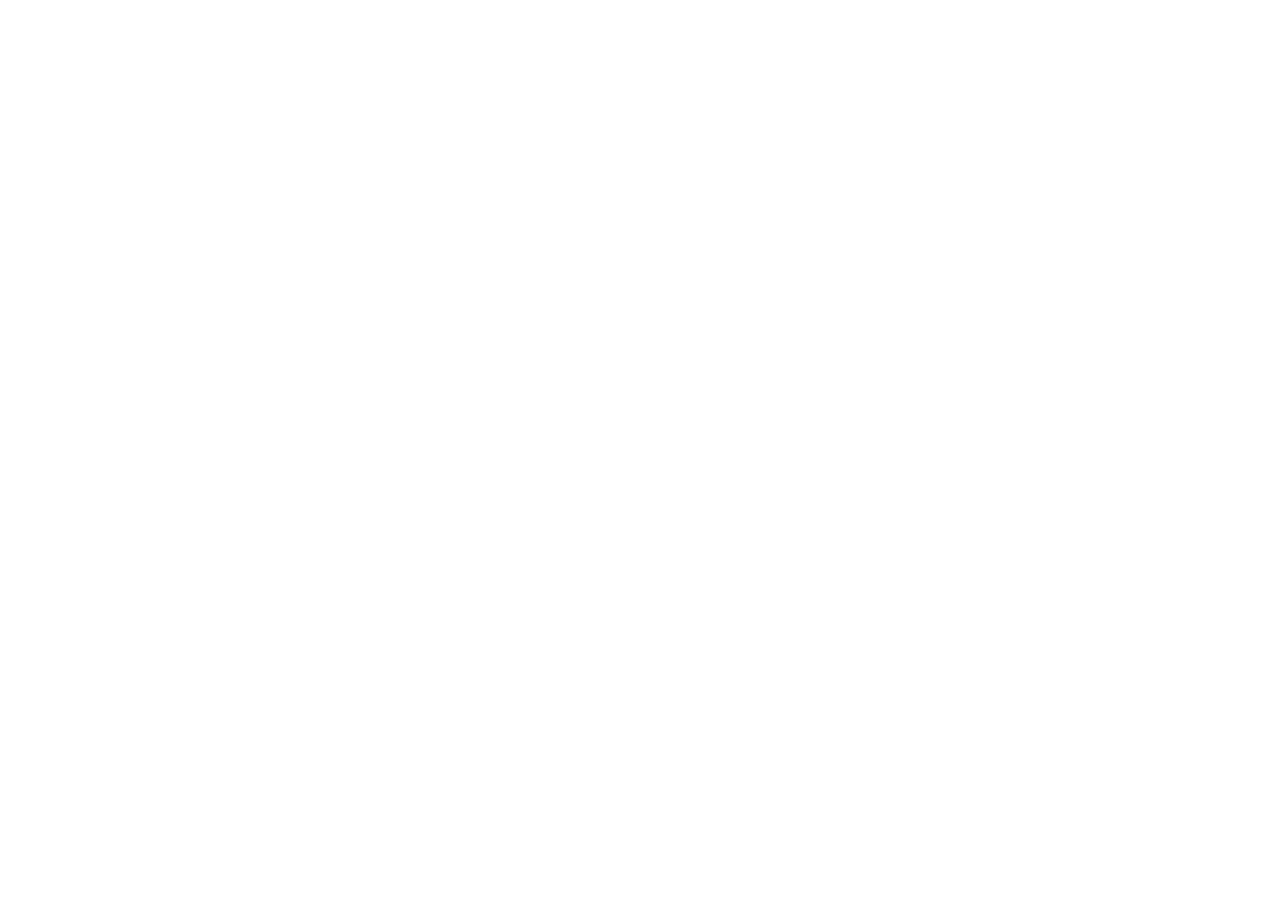
==== index.html @ 651088ca "Primeiro commit: Criando os arquivos basicos." ====
<!DOCTYPE html>
<html lang="en">
<head>
    <meta charset="UTF-8">
    <meta name="viewport" content="width=device-width, initial-scale=1.0">
    <link href="https://cdn.jsdelivr.net/npm/bootstrap@5.3.8/dist/css/bootstrap.min.css" rel="stylesheet" integrity="sha384-sRIl4kxILFvY47J16cr9ZwB07vP4J8+LH7qKQnuqkuIAvNWLzeN8tE5YBujZqJLB" crossorigin="anonymous">
    <title>Document</title>
</head>
<body>

    
    
</body>
</html>
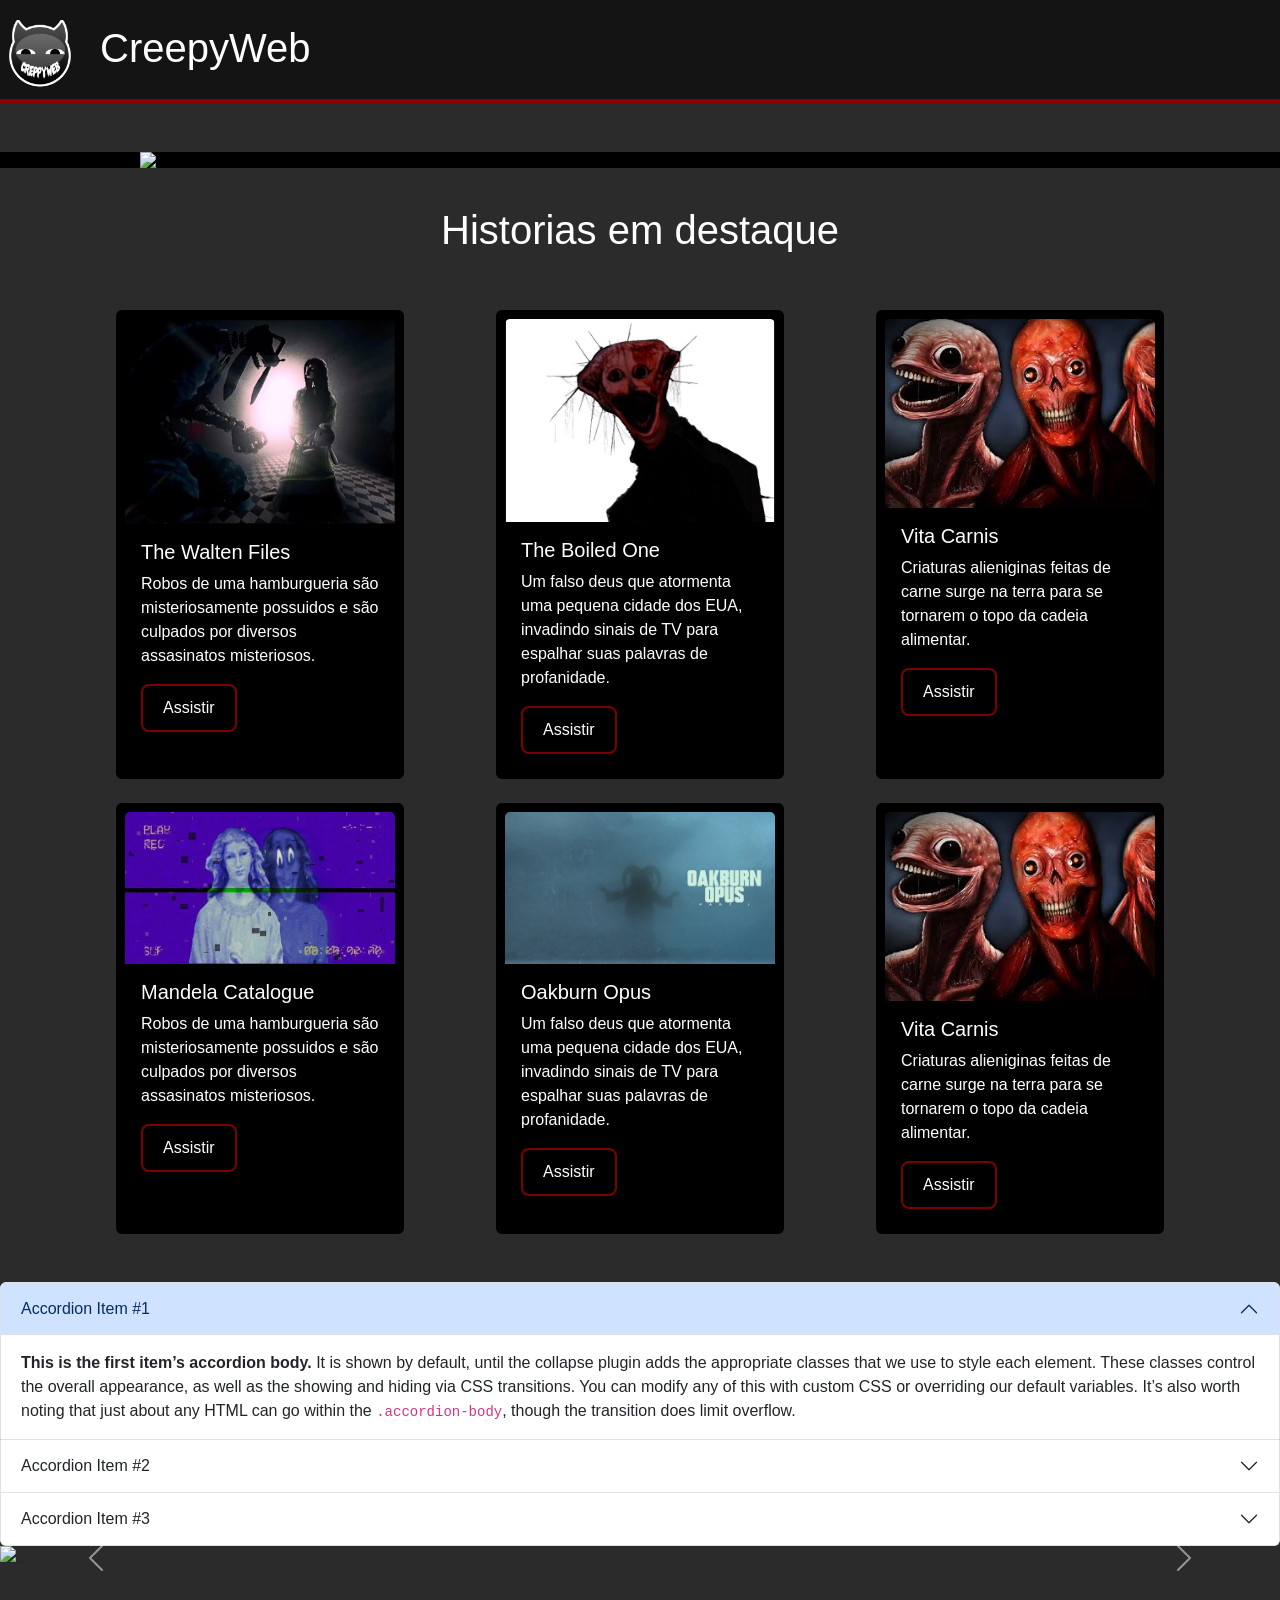
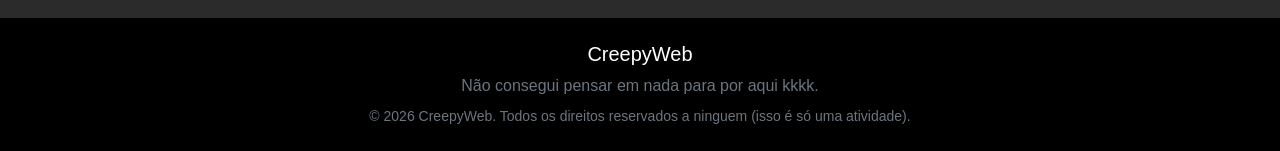
==== commit 7887e323: "Segundo Commit: Produzindo a base do site, Navbar, banner, cards, carrosel, accordion e rodapé" ====
--- a/index.html
+++ b/index.html
@@ -1,14 +1,309 @@
-<!DOCTYPE html>
+<!doctype html>
 <html lang="en">
-<head>
-    <meta charset="UTF-8">
-    <meta name="viewport" content="width=device-width, initial-scale=1.0">
-    <link href="https://cdn.jsdelivr.net/npm/bootstrap@5.3.8/dist/css/bootstrap.min.css" rel="stylesheet" integrity="sha384-sRIl4kxILFvY47J16cr9ZwB07vP4J8+LH7qKQnuqkuIAvNWLzeN8tE5YBujZqJLB" crossorigin="anonymous">
-    <title>Document</title>
-</head>
-<body>
-
-    
-    
-</body>
-</html>+  <head>
+    <meta charset="UTF-8" />
+    <meta name="viewport" content="width=device-width, initial-scale=1.0" />
+    <link
+      href="https://cdn.jsdelivr.net/npm/bootstrap@5.3.8/dist/css/bootstrap.min.css"
+      rel="stylesheet"
+      integrity="sha384-sRIl4kxILFvY47J16cr9ZwB07vP4J8+LH7qKQnuqkuIAvNWLzeN8tE5YBujZqJLB"
+      crossorigin="anonymous"
+    />
+    <link rel="stylesheet" href="/CSS/style.css" />
+    <title>CreepyWeb</title>
+  </head>
+  <body>
+    <!-- Navbar-->
+    <nav class="navbar">
+      <div class="">
+        <img
+          src="/img/Logo.png"
+          alt="Logo"
+          width="80"
+          height="80"
+          class="d-inline-block align-text-top"
+        />
+        <a class="navbar-brand position-absolute"> CreepyWeb </a>
+      </div>
+    </nav>
+
+    <!-- Começo do banner-->
+
+    <div class="container-fluid bg-black p-0 mt-5">
+      <div class="d-flex justify-content-center">
+        <img src="img/banner.png" class="img-fluid" />
+      </div>
+    </div>
+
+    <!-- Começo dos cards-->
+
+    <h1>Historias em destaque</h1>
+
+    <div class="container py-5">
+      <div class="row justify-content-center g-4">
+        <!-- Card 1-->
+        <div class="col-12 col-md-6 col-lg-4 d-flex justify-content-center">
+          <div class="card h-100 p-2" style="max-width: 18rem">
+            <img src="/img/walten.jpg" class="card-img-top" />
+
+            <div class="card-body">
+              <h5 class="card-title">The Walten Files</h5>
+
+              <p class="card-text">
+                Robos de uma hamburgueria são misteriosamente possuidos e são
+                culpados por diversos assasinatos misteriosos.
+              </p>
+
+              <a href="#" class="btn btn-primary"> Assistir </a>
+            </div>
+          </div>
+        </div>
+
+        <!-- Card 2-->
+        <div class="col-12 col-md-6 col-lg-4 d-flex justify-content-center">
+          <div class="card h-100 p-2" style="max-width: 18rem">
+            <img src="/img/boiled.jpg" class="card-img-top" />
+
+            <div class="card-body">
+              <h5 class="card-title">The Boiled One</h5>
+
+              <p class="card-text">
+                Um falso deus que atormenta uma pequena cidade dos EUA,
+                invadindo sinais de TV para espalhar suas palavras de
+                profanidade.
+              </p>
+
+              <a href="#" class="btn btn-primary"> Assistir </a>
+            </div>
+          </div>
+        </div>
+
+        <!-- Card 3-->
+        <div class="col-12 col-md-6 col-lg-4 d-flex justify-content-center">
+          <div class="card h-100 p-2" style="max-width: 18rem">
+            <img src="/img/vita.jpg" class="card-img-top" />
+
+            <div class="card-body">
+              <h5 class="card-title">Vita Carnis</h5>
+
+              <p class="card-text">
+                Criaturas alieniginas feitas de carne surge na terra para se
+                tornarem o topo da cadeia alimentar.
+              </p>
+
+              <a href="#" class="btn btn-primary"> Assistir </a>
+            </div>
+          </div>
+        </div>
+
+        <!-- Card 4-->
+        <div class="col-12 col-md-6 col-lg-4 d-flex justify-content-center">
+          <div class="card h-100 p-2" style="max-width: 18rem">
+            <img src="/img/mandela.jpg" class="card-img-top" />
+
+            <div class="card-body">
+              <h5 class="card-title">Mandela Catalogue</h5>
+
+              <p class="card-text">
+                Robos de uma hamburgueria são misteriosamente possuidos e são
+                culpados por diversos assasinatos misteriosos.
+              </p>
+
+              <a href="#" class="btn btn-primary"> Assistir </a>
+            </div>
+          </div>
+        </div>
+
+        <!-- Card 5-->
+        <div class="col-12 col-md-6 col-lg-4 d-flex justify-content-center">
+          <div class="card h-100 p-2" style="max-width: 18rem">
+            <img src="/img/oakburn.jpg" class="card-img-top" />
+
+            <div class="card-body">
+              <h5 class="card-title">Oakburn Opus</h5>
+
+              <p class="card-text">
+                Um falso deus que atormenta uma pequena cidade dos EUA,
+                invadindo sinais de TV para espalhar suas palavras de
+                profanidade.
+              </p>
+
+              <a href="#" class="btn btn-primary"> Assistir </a>
+            </div>
+          </div>
+        </div>
+
+        <!-- Card 6-->
+        <div class="col-12 col-md-6 col-lg-4 d-flex justify-content-center">
+          <div class="card h-100 p-2" style="max-width: 18rem">
+            <img src="/img/vita.jpg" class="card-img-top" />
+
+            <div class="card-body">
+              <h5 class="card-title">Vita Carnis</h5>
+
+              <p class="card-text">
+                Criaturas alieniginas feitas de carne surge na terra para se
+                tornarem o topo da cadeia alimentar.
+              </p>
+
+              <a href="#" class="btn btn-primary"> Assistir </a>
+            </div>
+          </div>
+        </div>
+      </div>
+    </div>
+
+    <div class="accordion" id="accordionExample">
+      <div class="accordion-item">
+        <h2 class="accordion-header">
+          <button
+            class="accordion-button"
+            type="button"
+            data-bs-toggle="collapse"
+            data-bs-target="#collapseOne"
+            aria-expanded="true"
+            aria-controls="collapseOne"
+          >
+            Accordion Item #1
+          </button>
+        </h2>
+        <div
+          id="collapseOne"
+          class="accordion-collapse collapse show"
+          data-bs-parent="#accordionExample"
+        >
+          <div class="accordion-body">
+            <strong>This is the first item’s accordion body.</strong> It is
+            shown by default, until the collapse plugin adds the appropriate
+            classes that we use to style each element. These classes control the
+            overall appearance, as well as the showing and hiding via CSS
+            transitions. You can modify any of this with custom CSS or
+            overriding our default variables. It’s also worth noting that just
+            about any HTML can go within the <code>.accordion-body</code>,
+            though the transition does limit overflow.
+          </div>
+        </div>
+      </div>
+      <div class="accordion-item">
+        <h2 class="accordion-header">
+          <button
+            class="accordion-button collapsed"
+            type="button"
+            data-bs-toggle="collapse"
+            data-bs-target="#collapseTwo"
+            aria-expanded="false"
+            aria-controls="collapseTwo"
+          >
+            Accordion Item #2
+          </button>
+        </h2>
+        <div
+          id="collapseTwo"
+          class="accordion-collapse collapse"
+          data-bs-parent="#accordionExample"
+        >
+          <div class="accordion-body">
+            <strong>This is the second item’s accordion body.</strong> It is
+            hidden by default, until the collapse plugin adds the appropriate
+            classes that we use to style each element. These classes control the
+            overall appearance, as well as the showing and hiding via CSS
+            transitions. You can modify any of this with custom CSS or
+            overriding our default variables. It’s also worth noting that just
+            about any HTML can go within the <code>.accordion-body</code>,
+            though the transition does limit overflow.
+          </div>
+        </div>
+      </div>
+      <div class="accordion-item">
+        <h2 class="accordion-header">
+          <button
+            class="accordion-button collapsed"
+            type="button"
+            data-bs-toggle="collapse"
+            data-bs-target="#collapseThree"
+            aria-expanded="false"
+            aria-controls="collapseThree"
+          >
+            Accordion Item #3
+          </button>
+        </h2>
+        <div
+          id="collapseThree"
+          class="accordion-collapse collapse"
+          data-bs-parent="#accordionExample"
+        >
+          <div class="accordion-body">
+            <strong>This is the third item’s accordion body.</strong> It is
+            hidden by default, until the collapse plugin adds the appropriate
+            classes that we use to style each element. These classes control the
+            overall appearance, as well as the showing and hiding via CSS
+            transitions. You can modify any of this with custom CSS or
+            overriding our default variables. It’s also worth noting that just
+            about any HTML can go within the <code>.accordion-body</code>,
+            though the transition does limit overflow.
+          </div>
+        </div>
+      </div>
+    </div>
+
+    <!-- Carrosel-->
+     <div id="carouselExampleCaptions" class="carousel slide">
+  <div class="carousel-indicators">
+    <button type="button" data-bs-target="#carouselExampleCaptions" data-bs-slide-to="0" class="active" aria-current="true" aria-label="Slide 1"></button>
+    <button type="button" data-bs-target="#carouselExampleCaptions" data-bs-slide-to="1" aria-label="Slide 2"></button>
+    <button type="button" data-bs-target="#carouselExampleCaptions" data-bs-slide-to="2" aria-label="Slide 3"></button>
+  </div>
+  <div class="carousel-inner">
+    <div class="carousel-item active">
+      <img src="..." class="d-block w-100" alt="...">
+      <div class="carousel-caption d-none d-md-block">
+        <h5>First slide label</h5>
+        <p>Some representative placeholder content for the first slide.</p>
+      </div>
+    </div>
+    <div class="carousel-item">
+      <img src="..." class="d-block w-100" alt="...">
+      <div class="carousel-caption d-none d-md-block">
+        <h5>Second slide label</h5>
+        <p>Some representative placeholder content for the second slide.</p>
+      </div>
+    </div>
+    <div class="carousel-item">
+      <img src="..." class="d-block w-100" alt="...">
+      <div class="carousel-caption d-none d-md-block">
+        <h5>Third slide label</h5>
+        <p>Some representative placeholder content for the third slide.</p>
+      </div>
+    </div>
+  </div>
+  <button class="carousel-control-prev" type="button" data-bs-target="#carouselExampleCaptions" data-bs-slide="prev">
+    <span class="carousel-control-prev-icon" aria-hidden="true"></span>
+    <span class="visually-hidden">Previous</span>
+  </button>
+  <button class="carousel-control-next" type="button" data-bs-target="#carouselExampleCaptions" data-bs-slide="next">
+    <span class="carousel-control-next-icon" aria-hidden="true"></span>
+    <span class="visually-hidden">Next</span>
+  </button>
+</div>
+
+    <!-- rodapé-->
+
+    <footer class="bg-black text-white text-center py-4 mt-5">
+      <div class="container">
+        <h5 class="mb-2">CreepyWeb</h5>
+        <p class="text-secondary mb-2">
+          Não consegui pensar em nada para por aqui kkkk.
+        </p>
+        <p class="text-secondary small mb-0">
+          © 2026 CreepyWeb. Todos os direitos reservados a ninguem (isso é só uma atividade).
+        </p>
+      </div>
+    </footer>
+
+    <script
+      src="https://cdn.jsdelivr.net/npm/bootstrap@5.3.8/dist/js/bootstrap.bundle.min.js"
+      integrity="sha384-FKyoEForCGlyvwx9Hj09JcYn3nv7wiPVlz7YYwJrWVcXK/BmnVDxM+D2scQbITxI"
+      crossorigin="anonymous"
+    ></script>
+  </body>
+</html>
--- a/CSS/style.css
+++ b/CSS/style.css
@@ -0,0 +1,48 @@
+*{
+    font-family: Arial, Helvetica, sans-serif;
+}
+
+body{
+    background-color: rgb(43, 43, 43);
+}
+
+.navbar-brand{
+    color: white;
+    font-size: 40px;
+    margin-left: 20px;
+    margin-top: 5px;
+
+}
+
+.navbar-brand:hover{
+    color: white;
+}
+
+.navbar{
+    background-color: rgb(20, 20, 20);
+
+    border-bottom: 5px solid #8b0000;
+}
+
+.img-fluid{
+    width: 1000px;
+}
+
+h1{
+    color: white;
+    margin-top: 3vw;
+
+    text-align: center;
+}
+
+.card{
+    background: #000;
+    color: white;
+}
+
+.btn{
+    border: solid 2px #7c0000; /* Espessura, estilo e cor */
+  background-color: #ffffff00;
+  padding: 10px 20px;
+  border-radius: 8px;
+}
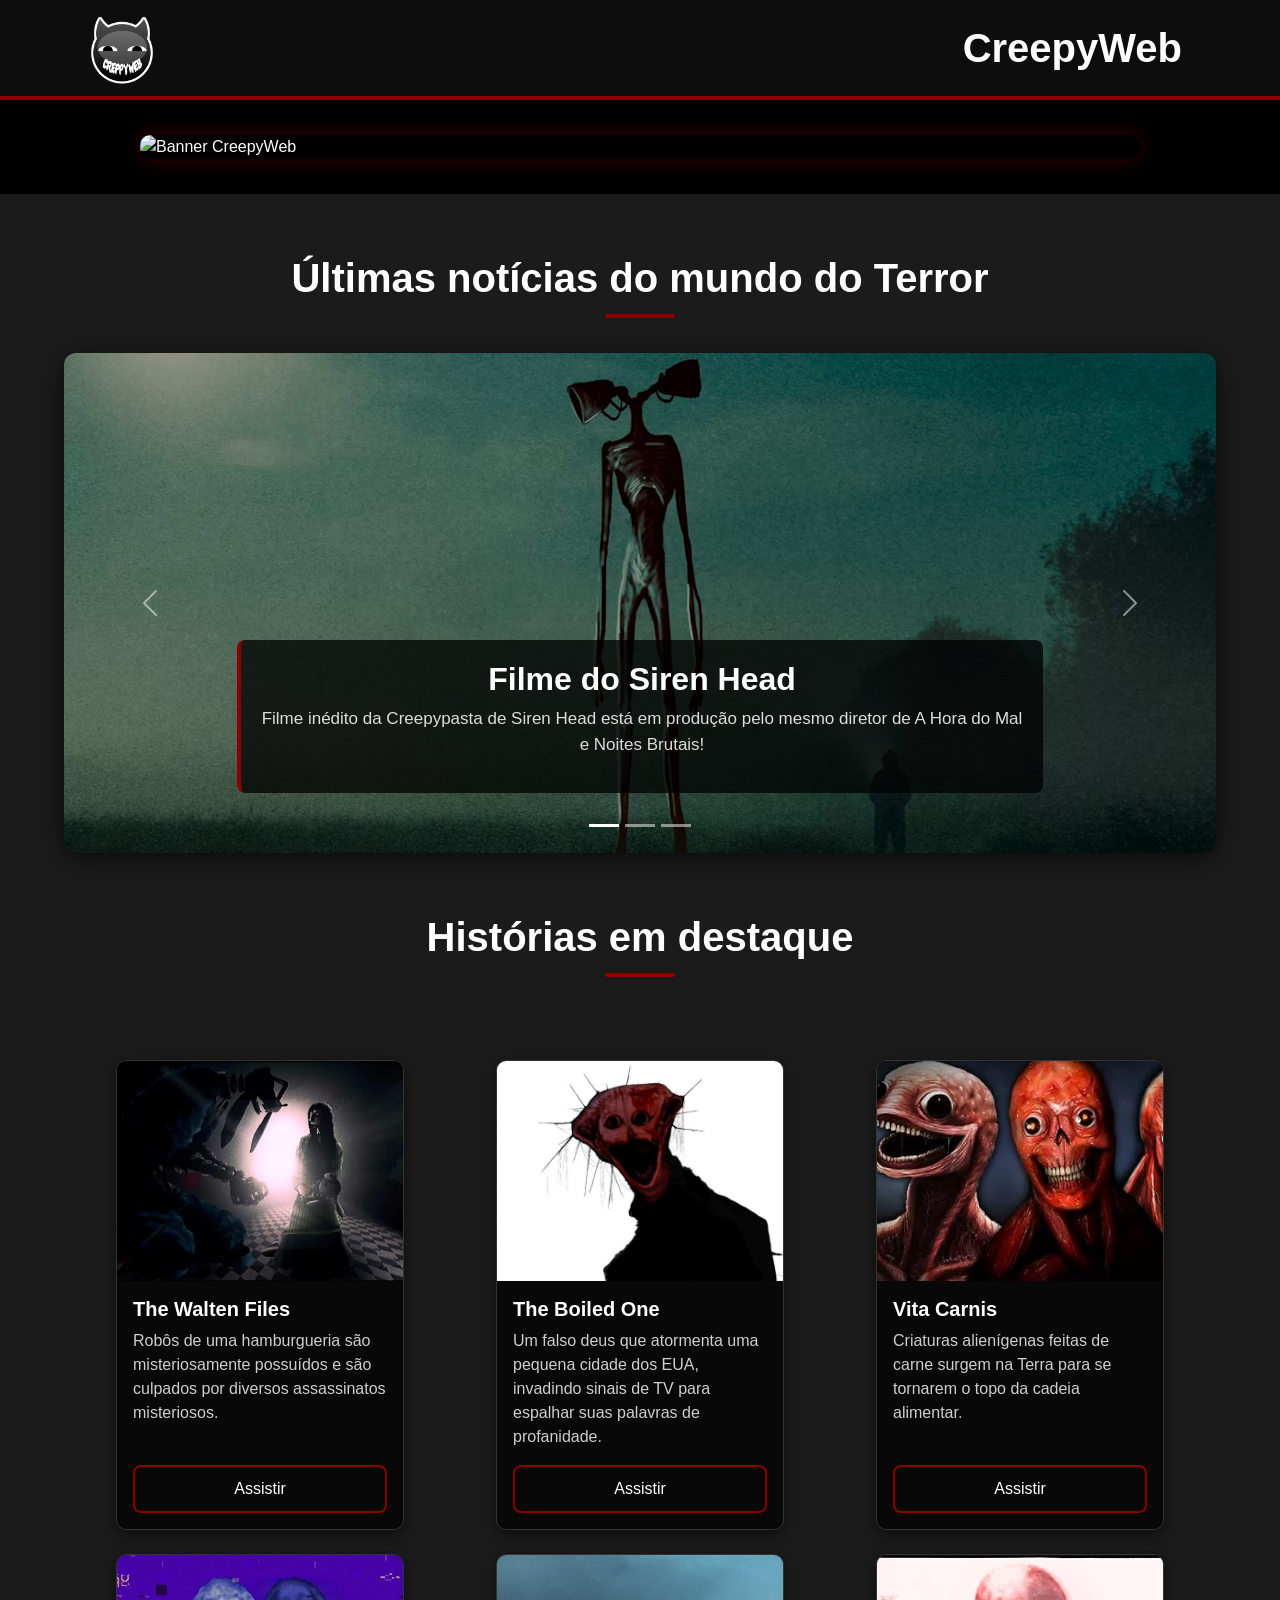
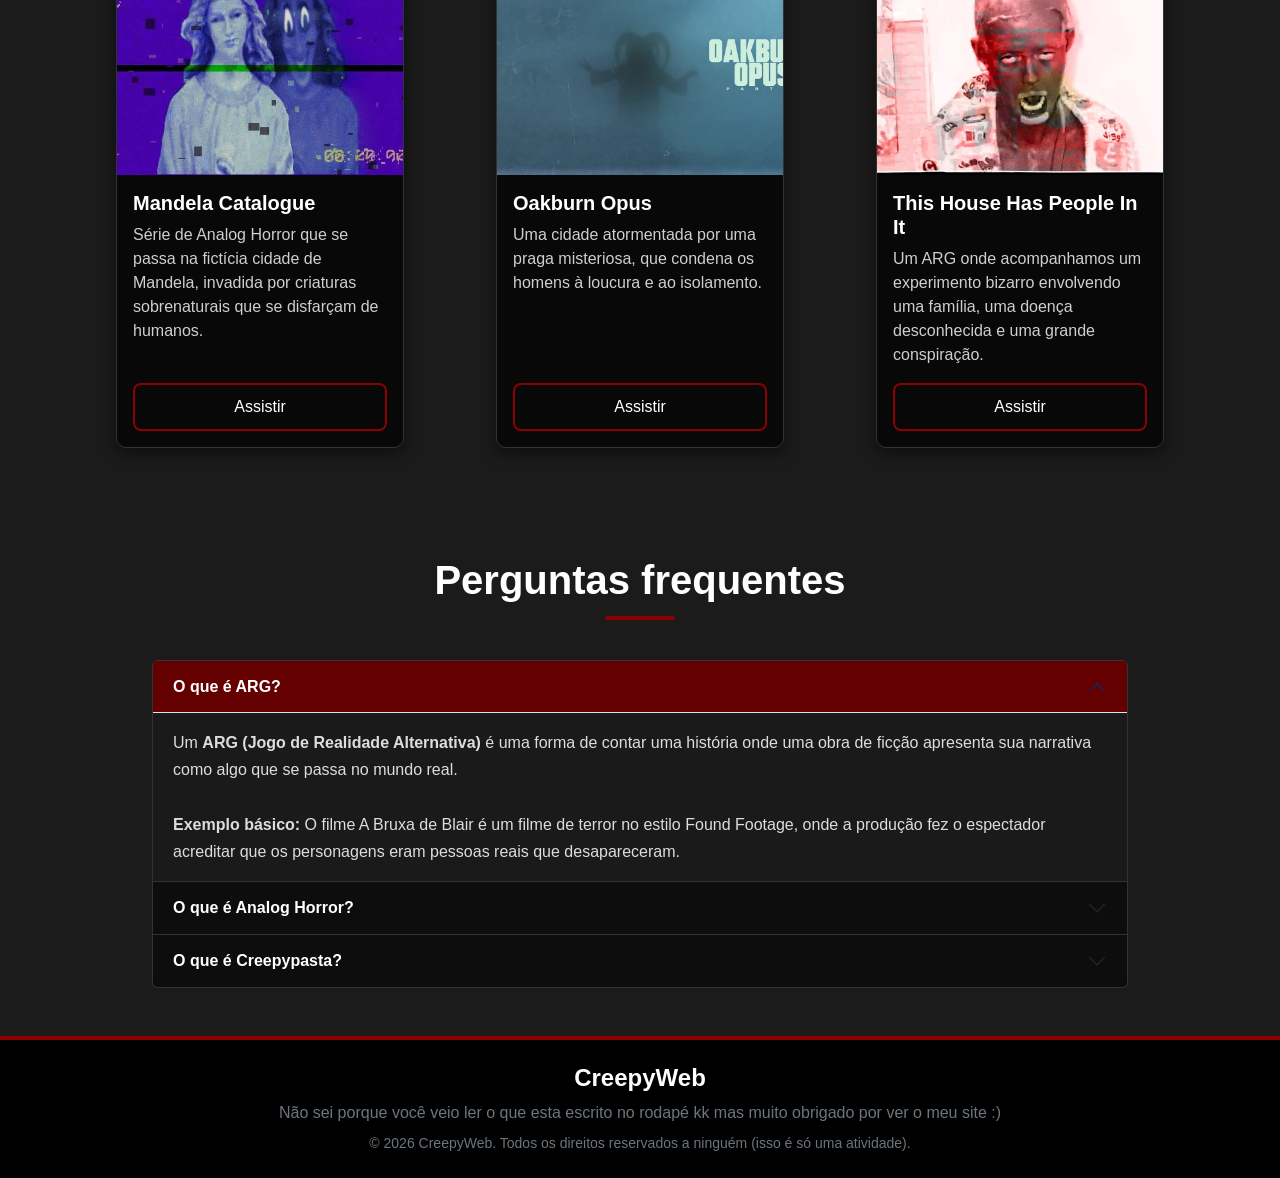
==== commit a0b3f456: "Terceiro commit: Finalização dos elementos e estilização extra do site." ====
--- a/index.html
+++ b/index.html
@@ -13,9 +13,8 @@
     <title>CreepyWeb</title>
   </head>
   <body>
-    <!-- Navbar-->
     <nav class="navbar">
-      <div class="">
+      <div class="container">
         <img
           src="/img/Logo.png"
           alt="Logo"
@@ -23,137 +22,228 @@
           height="80"
           class="d-inline-block align-text-top"
         />
-        <a class="navbar-brand position-absolute"> CreepyWeb </a>
+        <a class="navbar-brand">CreepyWeb</a>
       </div>
     </nav>
 
-    <!-- Começo do banner-->
-
-    <div class="container-fluid bg-black p-0 mt-5">
+    <div class="container-fluid banner-area">
       <div class="d-flex justify-content-center">
-        <img src="img/banner.png" class="img-fluid" />
+        <img
+          src="img/banner.png"
+          class="img-fluid banner"
+          alt="Banner CreepyWeb"
+        />
       </div>
     </div>
 
-    <!-- Começo dos cards-->
-
-    <h1>Historias em destaque</h1>
-
+    <h1>Últimas notícias do mundo do Terror</h1>
+    <div
+      id="carouselExampleCaptions"
+      class="carousel slide carousel-custom"
+      data-bs-ride="carousel"
+    >
+      <div class="carousel-indicators">
+        <button
+          type="button"
+          data-bs-target="#carouselExampleCaptions"
+          data-bs-slide-to="0"
+          class="active"
+          aria-current="true"
+          aria-label="Slide 1"
+        ></button>
+        <button
+          type="button"
+          data-bs-target="#carouselExampleCaptions"
+          data-bs-slide-to="1"
+          aria-label="Slide 2"
+        ></button>
+        <button
+          type="button"
+          data-bs-target="#carouselExampleCaptions"
+          data-bs-slide-to="2"
+          aria-label="Slide 3"
+        ></button>
+      </div>
+      <div class="carousel-inner">
+        <div class="carousel-item active">
+          <img
+            src="/img/sirenhead.jpg"
+            class="d-block w-100"
+            alt="Siren Head"
+          />
+          <div class="carousel-caption d-none d-md-block">
+            <div class="noticia-box">
+              <h2>Filme do Siren Head</h2>
+              <p>
+                Filme inédito da Creepypasta de Siren Head está em produção pelo
+                mesmo diretor de A Hora do Mal e Noites Brutais!
+              </p>
+            </div>
+          </div>
+        </div>
+        <div class="carousel-item">
+          <img src="/img/vhs-scp.jpg" class="d-block w-100" alt="VHS SCP" />
+          <div class="carousel-caption d-none d-md-block">
+            <div class="noticia-box">
+              <h2>Filme de terror de SCP</h2>
+              <p>
+                A creepypasta com a maior comunidade ativa chamada de SCP vai
+                ganhar um filme dentro da franquia antológica de curtas V/H/S.
+              </p>
+            </div>
+          </div>
+        </div>
+        <div class="carousel-item">
+          <img
+            src="/img/resident.jpeg"
+            class="d-block w-100"
+            alt="Resident Evil"
+          />
+          <div class="carousel-caption d-none d-md-block">
+            <div class="noticia-box">
+              <h2>Alvo de CRÍTICAS!</h2>
+              <p>
+                Novo filme baseado na franquia de jogos de terror Resident Evil,
+                dirigido por Zach Cregger, é alvo de críticas por fãs dos jogos
+                originais.
+              </p>
+            </div>
+          </div>
+        </div>
+      </div>
+      <button
+        class="carousel-control-prev"
+        type="button"
+        data-bs-target="#carouselExampleCaptions"
+        data-bs-slide="prev"
+      >
+        <span class="carousel-control-prev-icon" aria-hidden="true"></span>
+        <span class="visually-hidden">Anterior</span>
+      </button>
+      <button
+        class="carousel-control-next"
+        type="button"
+        data-bs-target="#carouselExampleCaptions"
+        data-bs-slide="next"
+      >
+        <span class="carousel-control-next-icon" aria-hidden="true"></span>
+        <span class="visually-hidden">Próximo</span>
+      </button>
+    </div>
+
+    <h1>Histórias em destaque</h1>
     <div class="container py-5">
       <div class="row justify-content-center g-4">
-        <!-- Card 1-->
-        <div class="col-12 col-md-6 col-lg-4 d-flex justify-content-center">
-          <div class="card h-100 p-2" style="max-width: 18rem">
-            <img src="/img/walten.jpg" class="card-img-top" />
-
+        <div class="col-12 col-md-6 col-lg-4 d-flex justify-content-center">
+          <div class="card h-100">
+            <img
+              src="/img/walten.jpg"
+              class="card-img-top"
+              alt="The Walten Files"
+            />
             <div class="card-body">
               <h5 class="card-title">The Walten Files</h5>
-
-              <p class="card-text">
-                Robos de uma hamburgueria são misteriosamente possuidos e são
-                culpados por diversos assasinatos misteriosos.
-              </p>
-
-              <a href="#" class="btn btn-primary"> Assistir </a>
-            </div>
-          </div>
-        </div>
-
-        <!-- Card 2-->
-        <div class="col-12 col-md-6 col-lg-4 d-flex justify-content-center">
-          <div class="card h-100 p-2" style="max-width: 18rem">
-            <img src="/img/boiled.jpg" class="card-img-top" />
-
+              <p class="card-text">
+                Robôs de uma hamburgueria são misteriosamente possuídos e são
+                culpados por diversos assassinatos misteriosos.
+              </p>
+              <a href="#" class="btn">Assistir</a>
+            </div>
+          </div>
+        </div>
+
+        <div class="col-12 col-md-6 col-lg-4 d-flex justify-content-center">
+          <div class="card h-100">
+            <img
+              src="/img/boiled.jpg"
+              class="card-img-top"
+              alt="The Boiled One"
+            />
             <div class="card-body">
               <h5 class="card-title">The Boiled One</h5>
-
               <p class="card-text">
                 Um falso deus que atormenta uma pequena cidade dos EUA,
                 invadindo sinais de TV para espalhar suas palavras de
                 profanidade.
               </p>
-
-              <a href="#" class="btn btn-primary"> Assistir </a>
-            </div>
-          </div>
-        </div>
-
-        <!-- Card 3-->
-        <div class="col-12 col-md-6 col-lg-4 d-flex justify-content-center">
-          <div class="card h-100 p-2" style="max-width: 18rem">
-            <img src="/img/vita.jpg" class="card-img-top" />
-
+              <a href="#" class="btn">Assistir</a>
+            </div>
+          </div>
+        </div>
+
+        <div class="col-12 col-md-6 col-lg-4 d-flex justify-content-center">
+          <div class="card h-100">
+            <img src="/img/vita.jpg" class="card-img-top" alt="Vita Carnis" />
             <div class="card-body">
               <h5 class="card-title">Vita Carnis</h5>
-
-              <p class="card-text">
-                Criaturas alieniginas feitas de carne surge na terra para se
+              <p class="card-text">
+                Criaturas alienígenas feitas de carne surgem na Terra para se
                 tornarem o topo da cadeia alimentar.
               </p>
-
-              <a href="#" class="btn btn-primary"> Assistir </a>
-            </div>
-          </div>
-        </div>
-
-        <!-- Card 4-->
-        <div class="col-12 col-md-6 col-lg-4 d-flex justify-content-center">
-          <div class="card h-100 p-2" style="max-width: 18rem">
-            <img src="/img/mandela.jpg" class="card-img-top" />
-
+              <a href="#" class="btn">Assistir</a>
+            </div>
+          </div>
+        </div>
+
+        <div class="col-12 col-md-6 col-lg-4 d-flex justify-content-center">
+          <div class="card h-100">
+            <img
+              src="/img/mandela.jpg"
+              class="card-img-top"
+              alt="Mandela Catalogue"
+            />
             <div class="card-body">
               <h5 class="card-title">Mandela Catalogue</h5>
-
-              <p class="card-text">
-                Robos de uma hamburgueria são misteriosamente possuidos e são
-                culpados por diversos assasinatos misteriosos.
-              </p>
-
-              <a href="#" class="btn btn-primary"> Assistir </a>
-            </div>
-          </div>
-        </div>
-
-        <!-- Card 5-->
-        <div class="col-12 col-md-6 col-lg-4 d-flex justify-content-center">
-          <div class="card h-100 p-2" style="max-width: 18rem">
-            <img src="/img/oakburn.jpg" class="card-img-top" />
-
+              <p class="card-text">
+                Série de Analog Horror que se passa na fictícia cidade de
+                Mandela, invadida por criaturas sobrenaturais que se disfarçam
+                de humanos.
+              </p>
+              <a href="#" class="btn">Assistir</a>
+            </div>
+          </div>
+        </div>
+
+        <div class="col-12 col-md-6 col-lg-4 d-flex justify-content-center">
+          <div class="card h-100">
+            <img
+              src="/img/oakburn.jpg"
+              class="card-img-top"
+              alt="Oakburn Opus"
+            />
             <div class="card-body">
               <h5 class="card-title">Oakburn Opus</h5>
-
-              <p class="card-text">
-                Um falso deus que atormenta uma pequena cidade dos EUA,
-                invadindo sinais de TV para espalhar suas palavras de
-                profanidade.
-              </p>
-
-              <a href="#" class="btn btn-primary"> Assistir </a>
-            </div>
-          </div>
-        </div>
-
-        <!-- Card 6-->
-        <div class="col-12 col-md-6 col-lg-4 d-flex justify-content-center">
-          <div class="card h-100 p-2" style="max-width: 18rem">
-            <img src="/img/vita.jpg" class="card-img-top" />
-
-            <div class="card-body">
-              <h5 class="card-title">Vita Carnis</h5>
-
-              <p class="card-text">
-                Criaturas alieniginas feitas de carne surge na terra para se
-                tornarem o topo da cadeia alimentar.
-              </p>
-
-              <a href="#" class="btn btn-primary"> Assistir </a>
+              <p class="card-text">
+                Uma cidade atormentada por uma praga misteriosa, que condena os
+                homens à loucura e ao isolamento.
+              </p>
+              <a href="#" class="btn">Assistir</a>
+            </div>
+          </div>
+        </div>
+
+        <div class="col-12 col-md-6 col-lg-4 d-flex justify-content-center">
+          <div class="card h-100">
+            <img
+              src="/img/house.jpg"
+              class="card-img-top"
+              alt="This House Has People In It"
+            />
+            <div class="card-body">
+              <h5 class="card-title">This House Has People In It</h5>
+              <p class="card-text">
+                Um ARG onde acompanhamos um experimento bizarro envolvendo uma
+                família, uma doença desconhecida e uma grande conspiração.
+              </p>
+              <a href="#" class="btn">Assistir</a>
             </div>
           </div>
         </div>
       </div>
     </div>
 
-    <div class="accordion" id="accordionExample">
+    <h1 class="perguntas">Perguntas frequentes</h1>
+    <div class="accordion container mb-5" id="accordionExample">
       <div class="accordion-item">
         <h2 class="accordion-header">
           <button
@@ -164,7 +254,7 @@
             aria-expanded="true"
             aria-controls="collapseOne"
           >
-            Accordion Item #1
+            O que é ARG?
           </button>
         </h2>
         <div
@@ -173,17 +263,16 @@
           data-bs-parent="#accordionExample"
         >
           <div class="accordion-body">
-            <strong>This is the first item’s accordion body.</strong> It is
-            shown by default, until the collapse plugin adds the appropriate
-            classes that we use to style each element. These classes control the
-            overall appearance, as well as the showing and hiding via CSS
-            transitions. You can modify any of this with custom CSS or
-            overriding our default variables. It’s also worth noting that just
-            about any HTML can go within the <code>.accordion-body</code>,
-            though the transition does limit overflow.
-          </div>
-        </div>
-      </div>
+            Um <strong>ARG (Jogo de Realidade Alternativa)</strong> é uma forma
+            de contar uma história onde uma obra de ficção apresenta sua
+            narrativa como algo que se passa no mundo real. <br /><br />
+            <strong>Exemplo básico:</strong> O filme A Bruxa de Blair é um filme
+            de terror no estilo Found Footage, onde a produção fez o espectador
+            acreditar que os personagens eram pessoas reais que desapareceram.
+          </div>
+        </div>
+      </div>
+
       <div class="accordion-item">
         <h2 class="accordion-header">
           <button
@@ -194,7 +283,7 @@
             aria-expanded="false"
             aria-controls="collapseTwo"
           >
-            Accordion Item #2
+            O que é Analog Horror?
           </button>
         </h2>
         <div
@@ -203,17 +292,14 @@
           data-bs-parent="#accordionExample"
         >
           <div class="accordion-body">
-            <strong>This is the second item’s accordion body.</strong> It is
-            hidden by default, until the collapse plugin adds the appropriate
-            classes that we use to style each element. These classes control the
-            overall appearance, as well as the showing and hiding via CSS
-            transitions. You can modify any of this with custom CSS or
-            overriding our default variables. It’s also worth noting that just
-            about any HTML can go within the <code>.accordion-body</code>,
-            though the transition does limit overflow.
-          </div>
-        </div>
-      </div>
+            <strong>Analog Horror</strong> é um gênero do terror que ficou muito
+            popular na internet nos últimos anos, onde vários criadores contam
+            suas histórias através de vídeos que simulam a estética de filmes e
+            vídeos caseiros antigos gravados em fitas VHS.
+          </div>
+        </div>
+      </div>
+
       <div class="accordion-item">
         <h2 class="accordion-header">
           <button
@@ -224,7 +310,7 @@
             aria-expanded="false"
             aria-controls="collapseThree"
           >
-            Accordion Item #3
+            O que é Creepypasta?
           </button>
         </h2>
         <div
@@ -233,69 +319,26 @@
           data-bs-parent="#accordionExample"
         >
           <div class="accordion-body">
-            <strong>This is the third item’s accordion body.</strong> It is
-            hidden by default, until the collapse plugin adds the appropriate
-            classes that we use to style each element. These classes control the
-            overall appearance, as well as the showing and hiding via CSS
-            transitions. You can modify any of this with custom CSS or
-            overriding our default variables. It’s also worth noting that just
-            about any HTML can go within the <code>.accordion-body</code>,
-            though the transition does limit overflow.
+            <strong>Creepypasta</strong> é um termo que se refere a histórias de
+            terror em formato de texto que têm como objetivo assustar os
+            leitores e serem compartilhadas para várias pessoas. <br /><br />
+            O termo é derivado de "Copypasta", que eram textos de assuntos
+            diversos que pessoas copiavam e colavam, compartilhando pela
+            internet.
           </div>
         </div>
       </div>
     </div>
-
-    <!-- Carrosel-->
-     <div id="carouselExampleCaptions" class="carousel slide">
-  <div class="carousel-indicators">
-    <button type="button" data-bs-target="#carouselExampleCaptions" data-bs-slide-to="0" class="active" aria-current="true" aria-label="Slide 1"></button>
-    <button type="button" data-bs-target="#carouselExampleCaptions" data-bs-slide-to="1" aria-label="Slide 2"></button>
-    <button type="button" data-bs-target="#carouselExampleCaptions" data-bs-slide-to="2" aria-label="Slide 3"></button>
-  </div>
-  <div class="carousel-inner">
-    <div class="carousel-item active">
-      <img src="..." class="d-block w-100" alt="...">
-      <div class="carousel-caption d-none d-md-block">
-        <h5>First slide label</h5>
-        <p>Some representative placeholder content for the first slide.</p>
-      </div>
-    </div>
-    <div class="carousel-item">
-      <img src="..." class="d-block w-100" alt="...">
-      <div class="carousel-caption d-none d-md-block">
-        <h5>Second slide label</h5>
-        <p>Some representative placeholder content for the second slide.</p>
-      </div>
-    </div>
-    <div class="carousel-item">
-      <img src="..." class="d-block w-100" alt="...">
-      <div class="carousel-caption d-none d-md-block">
-        <h5>Third slide label</h5>
-        <p>Some representative placeholder content for the third slide.</p>
-      </div>
-    </div>
-  </div>
-  <button class="carousel-control-prev" type="button" data-bs-target="#carouselExampleCaptions" data-bs-slide="prev">
-    <span class="carousel-control-prev-icon" aria-hidden="true"></span>
-    <span class="visually-hidden">Previous</span>
-  </button>
-  <button class="carousel-control-next" type="button" data-bs-target="#carouselExampleCaptions" data-bs-slide="next">
-    <span class="carousel-control-next-icon" aria-hidden="true"></span>
-    <span class="visually-hidden">Next</span>
-  </button>
-</div>
-
-    <!-- rodapé-->
 
     <footer class="bg-black text-white text-center py-4 mt-5">
       <div class="container">
         <h5 class="mb-2">CreepyWeb</h5>
         <p class="text-secondary mb-2">
-          Não consegui pensar em nada para por aqui kkkk.
+          Não sei porque você veio ler o que esta escrito no rodapé kk mas muito obrigado por ver o meu site :)
         </p>
         <p class="text-secondary small mb-0">
-          © 2026 CreepyWeb. Todos os direitos reservados a ninguem (isso é só uma atividade).
+          © 2026 CreepyWeb. Todos os direitos reservados a ninguém (isso é só
+          uma atividade).
         </p>
       </div>
     </footer>
--- a/CSS/style.css
+++ b/CSS/style.css
@@ -1,48 +1,207 @@
-*{
-    font-family: Arial, Helvetica, sans-serif;
-}
-
-body{
-    background-color: rgb(43, 43, 43);
-}
-
-.navbar-brand{
-    color: white;
-    font-size: 40px;
-    margin-left: 20px;
-    margin-top: 5px;
-
-}
-
-.navbar-brand:hover{
-    color: white;
-}
-
-.navbar{
-    background-color: rgb(20, 20, 20);
-
-    border-bottom: 5px solid #8b0000;
-}
-
-.img-fluid{
-    width: 1000px;
-}
-
-h1{
-    color: white;
-    margin-top: 3vw;
-
-    text-align: center;
-}
-
-.card{
-    background: #000;
-    color: white;
-}
-
-.btn{
-    border: solid 2px #7c0000; /* Espessura, estilo e cor */
-  background-color: #ffffff00;
+* {
+  font-family: Arial, Helvetica, sans-serif;
+}
+
+body {
+  background-color: #1b1b1b;
+  color: white;
+}
+
+.navbar {
+  background-color: #0d0d0d;
+  border-bottom: 4px solid #8b0000;
+  min-height: 90px;
+}
+
+.navbar-brand {
+  color: white;
+  font-size: 40px;
+  font-weight: bold;
+  margin-left: 20px;
+}
+
+.navbar-brand:hover {
+  color: #d00000;
+}
+
+.banner-area {
+  background-color: #000;
+  padding: 35px 0;
+}
+
+.banner {
+  width: 1000px;
+  max-width: 90%;
+  border-radius: 10px;
+  box-shadow: 0 0 25px rgba(139, 0, 0, 0.4);
+}
+
+h1 {
+  color: white;
+  text-align: center;
+  margin-top: 60px;
+  margin-bottom: 35px;
+  font-weight: bold;
+}
+
+h1::after {
+  content: "";
+  display: block;
+  width: 70px;
+  height: 4px;
+  background-color: #8b0000;
+  margin: 12px auto 0;
+  border-radius: 5px;
+}
+
+.carousel-custom {
+  width: 90%;
+  max-width: 1200px;
+  margin: 0 auto;
+  border-radius: 12px;
+  overflow: hidden;
+  box-shadow: 0 5px 25px rgba(0, 0, 0, 0.6);
+}
+
+.carousel-item img {
+  height: 500px;
+  object-fit: cover;
+  filter: brightness(60%);
+}
+
+.noticia-box {
+  background: rgba(0, 0, 0, 0.75);
+  padding: 20px;
+  border-left: 4px solid #8b0000;
+  border-radius: 8px;
+  margin-bottom: 20px;
+}
+
+.noticia-box h2 {
+  color: white;
+  font-weight: bold;
+}
+
+.noticia-box p {
+  color: #ddd;
+  font-size: 17px;
+}
+
+.card {
+  background-color: #080808;
+  color: white;
+  border: 1px solid #333;
+  border-radius: 10px;
+  overflow: hidden;
+  max-width: 18rem;
+  transition: 0.3s;
+  box-shadow: 0 5px 15px rgba(0, 0, 0, 0.5);
+}
+
+.card:hover {
+  transform: translateY(-8px);
+  border-color: #8b0000;
+  box-shadow: 0 10px 25px rgba(139, 0, 0, 0.3);
+}
+
+.card-img-top {
+  height: 220px;
+  object-fit: cover;
+}
+
+.card-body {
+  display: flex;
+  flex-direction: column;
+}
+
+.card-title {
+  color: #fff;
+  font-weight: bold;
+}
+
+.card-text {
+  color: #cfcfcf;
+  line-height: 1.5;
+}
+
+.card .btn {
+  margin-top: auto;
+}
+
+.btn {
+  color: white;
+  border: 2px solid #8b0000;
+  background-color: transparent;
   padding: 10px 20px;
   border-radius: 8px;
-}+  transition: 0.3s;
+}
+
+.btn:hover {
+  background-color: #8b0000;
+  color: white;
+}
+
+.perguntas {
+  margin-bottom: 40px;
+}
+
+.accordion {
+  max-width: 1000px;
+}
+
+.accordion-item {
+  background-color: #111;
+  color: #ddd;
+  border: 1px solid #333;
+}
+
+.accordion-button {
+  background-color: #0d0d0d;
+  color: white;
+  font-weight: bold;
+}
+
+.accordion-button:not(.collapsed) {
+  background-color: #650000;
+  color: white;
+}
+
+.accordion-button:focus {
+  box-shadow: none;
+}
+
+.accordion-body {
+  background-color: #1a1a1a;
+  line-height: 1.7;
+}
+
+footer {
+  border-top: 4px solid #8b0000;
+}
+
+footer h5 {
+  font-size: 24px;
+  font-weight: bold;
+}
+
+@media (max-width: 768px) {
+
+  .navbar-brand {
+    font-size: 28px;
+  }
+
+  .carousel-item img {
+    height: 350px;
+  }
+
+  h1 {
+    font-size: 28px;
+  }
+
+  .noticia-box {
+    padding: 12px;
+  }
+
+}
+```
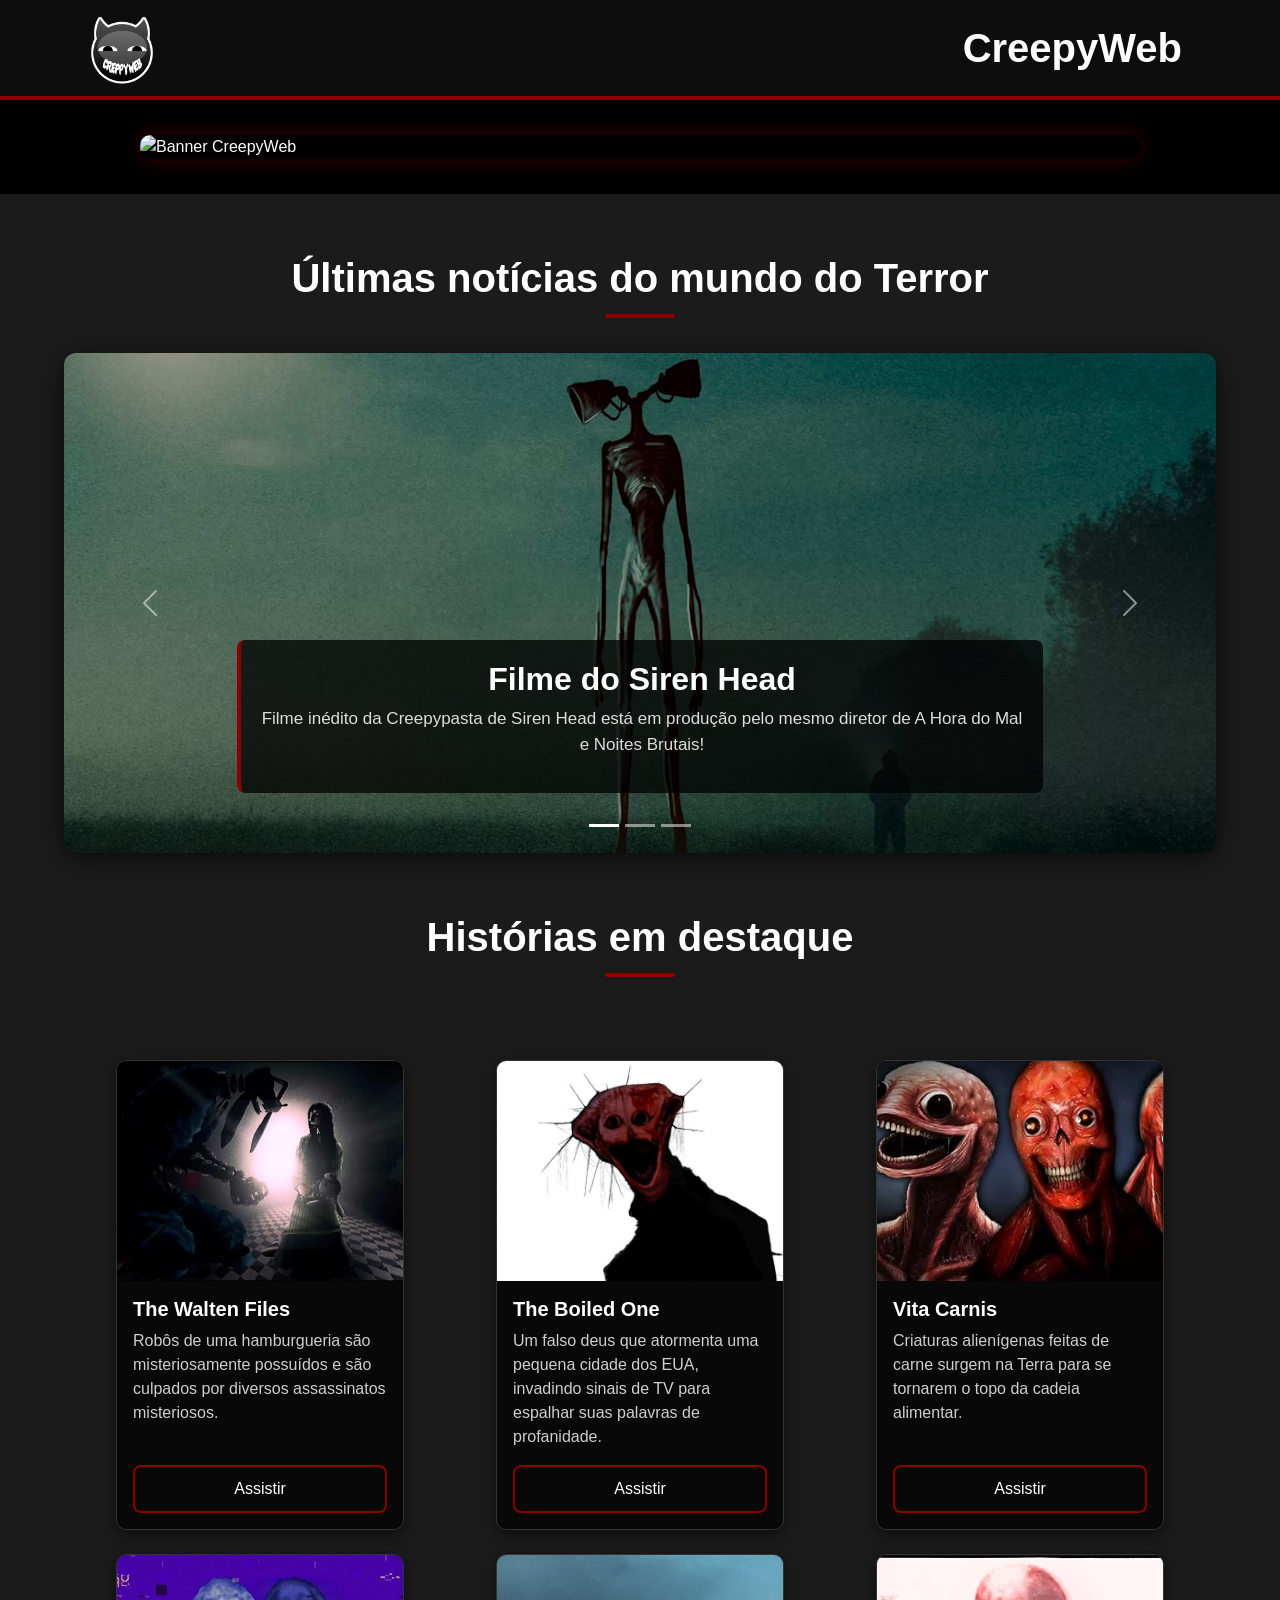
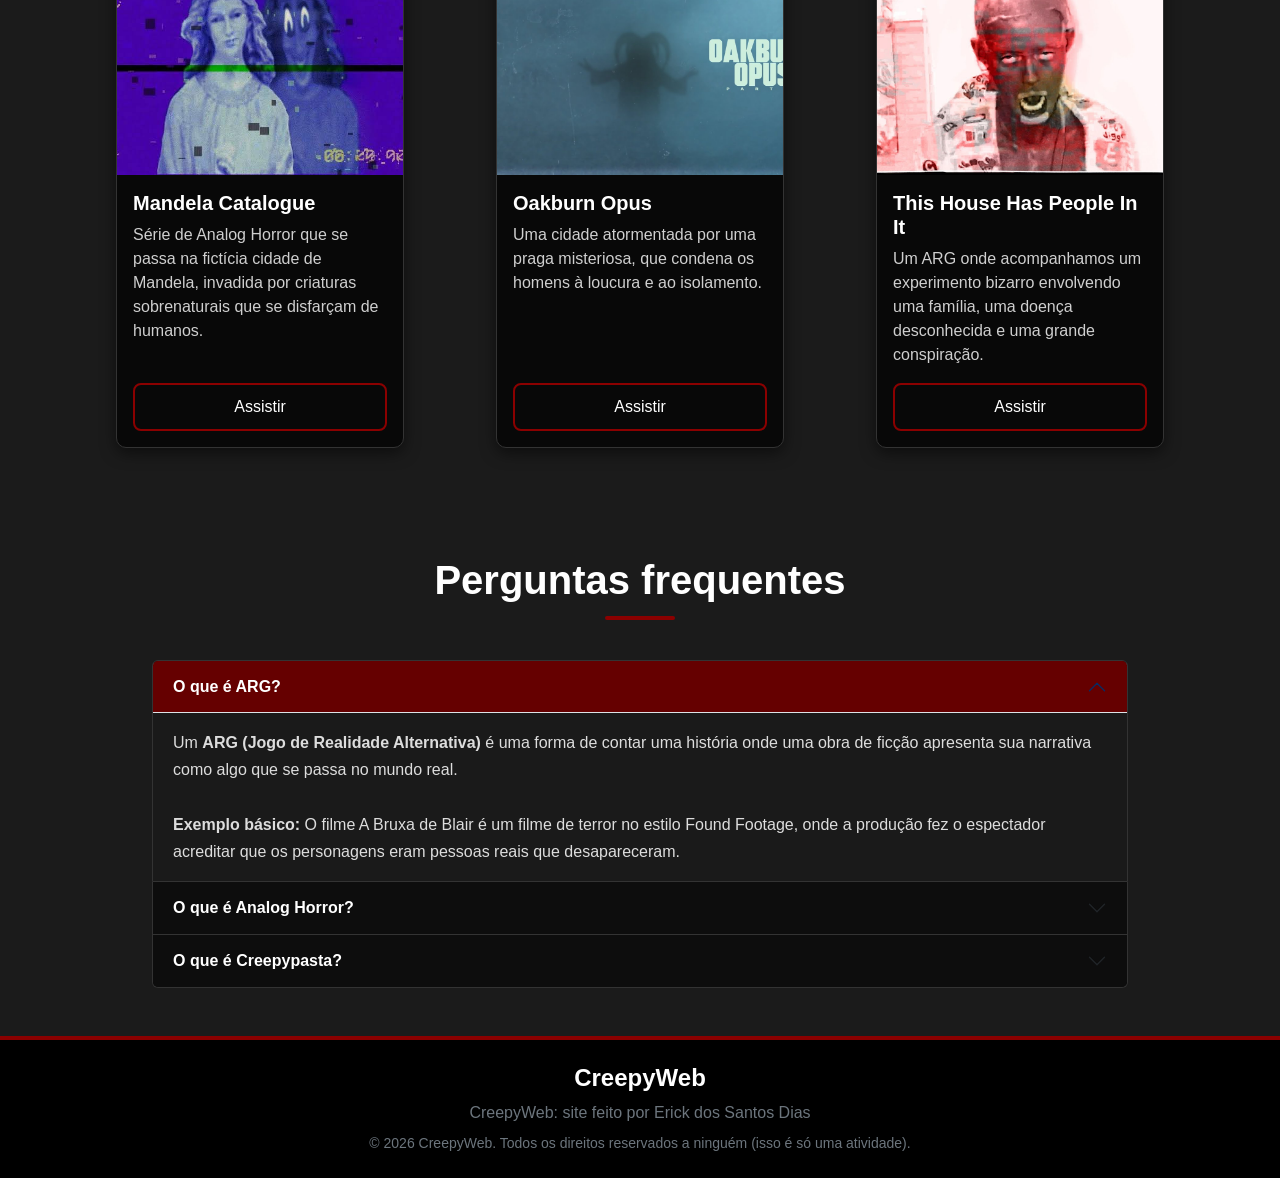
==== commit a5a7caa8: "Quinto commit: Alguns ajustes que deixei passar." ====
--- a/index.html
+++ b/index.html
@@ -9,6 +9,7 @@
       integrity="sha384-sRIl4kxILFvY47J16cr9ZwB07vP4J8+LH7qKQnuqkuIAvNWLzeN8tE5YBujZqJLB"
       crossorigin="anonymous"
     />
+    <link rel="shortcut icon" href="/img/Logo.png" type="image/x-icon">
     <link rel="stylesheet" href="/CSS/style.css" />
     <title>CreepyWeb</title>
   </head>
@@ -147,7 +148,7 @@
                 Robôs de uma hamburgueria são misteriosamente possuídos e são
                 culpados por diversos assassinatos misteriosos.
               </p>
-              <a href="#" class="btn">Assistir</a>
+              <a href="https://youtube.com/playlist?list=PLS2QQK4hEK511TJjrkH8L12UYsVnOfgQs&si=A3vEXufvE4H9kkWq" target="_blank" class="btn">Assistir</a>
             </div>
           </div>
         </div>
@@ -166,7 +167,7 @@
                 invadindo sinais de TV para espalhar suas palavras de
                 profanidade.
               </p>
-              <a href="#" class="btn">Assistir</a>
+              <a href="https://youtu.be/rkbIjuVZ_54?si=TgknrJ-3QnfPFJtI" target="_blank" class="btn">Assistir</a>
             </div>
           </div>
         </div>
@@ -180,7 +181,7 @@
                 Criaturas alienígenas feitas de carne surgem na Terra para se
                 tornarem o topo da cadeia alimentar.
               </p>
-              <a href="#" class="btn">Assistir</a>
+              <a href="https://youtube.com/playlist?list=PLoQCowtS-bYLdCasDSl0rMqEfcswN2L3Q&si=vqM-jVNTZYwEtjWZ" target="_blank" class="btn">Assistir</a>
             </div>
           </div>
         </div>
@@ -199,7 +200,7 @@
                 Mandela, invadida por criaturas sobrenaturais que se disfarçam
                 de humanos.
               </p>
-              <a href="#" class="btn">Assistir</a>
+              <a href="https://youtube.com/playlist?list=PLkk6ZuwrqcsG1CFuI_kjfOVPunfuJEHwj&si=zcOO9x9ueV8ZL4o0" target="_blank" class="btn">Assistir</a>
             </div>
           </div>
         </div>
@@ -217,7 +218,7 @@
                 Uma cidade atormentada por uma praga misteriosa, que condena os
                 homens à loucura e ao isolamento.
               </p>
-              <a href="#" class="btn">Assistir</a>
+              <a href="https://youtube.com/playlist?list=PLY2QIJ520gz2DWPw99YKJxuqDZBejqsL7&si=xkX7MWvpLR9q9VXo" target="_blank" class="btn">Assistir</a>
             </div>
           </div>
         </div>
@@ -235,7 +236,7 @@
                 Um ARG onde acompanhamos um experimento bizarro envolvendo uma
                 família, uma doença desconhecida e uma grande conspiração.
               </p>
-              <a href="#" class="btn">Assistir</a>
+              <a href="https://youtu.be/x-pj8OtyO2I?si=cBMfsV9JE5HngfEK" target="_blank" class="btn">Assistir</a>
             </div>
           </div>
         </div>
@@ -334,7 +335,7 @@
       <div class="container">
         <h5 class="mb-2">CreepyWeb</h5>
         <p class="text-secondary mb-2">
-          Não sei porque você veio ler o que esta escrito no rodapé kk mas muito obrigado por ver o meu site :)
+          CreepyWeb: site feito por Erick dos Santos Dias
         </p>
         <p class="text-secondary small mb-0">
           © 2026 CreepyWeb. Todos os direitos reservados a ninguém (isso é só
